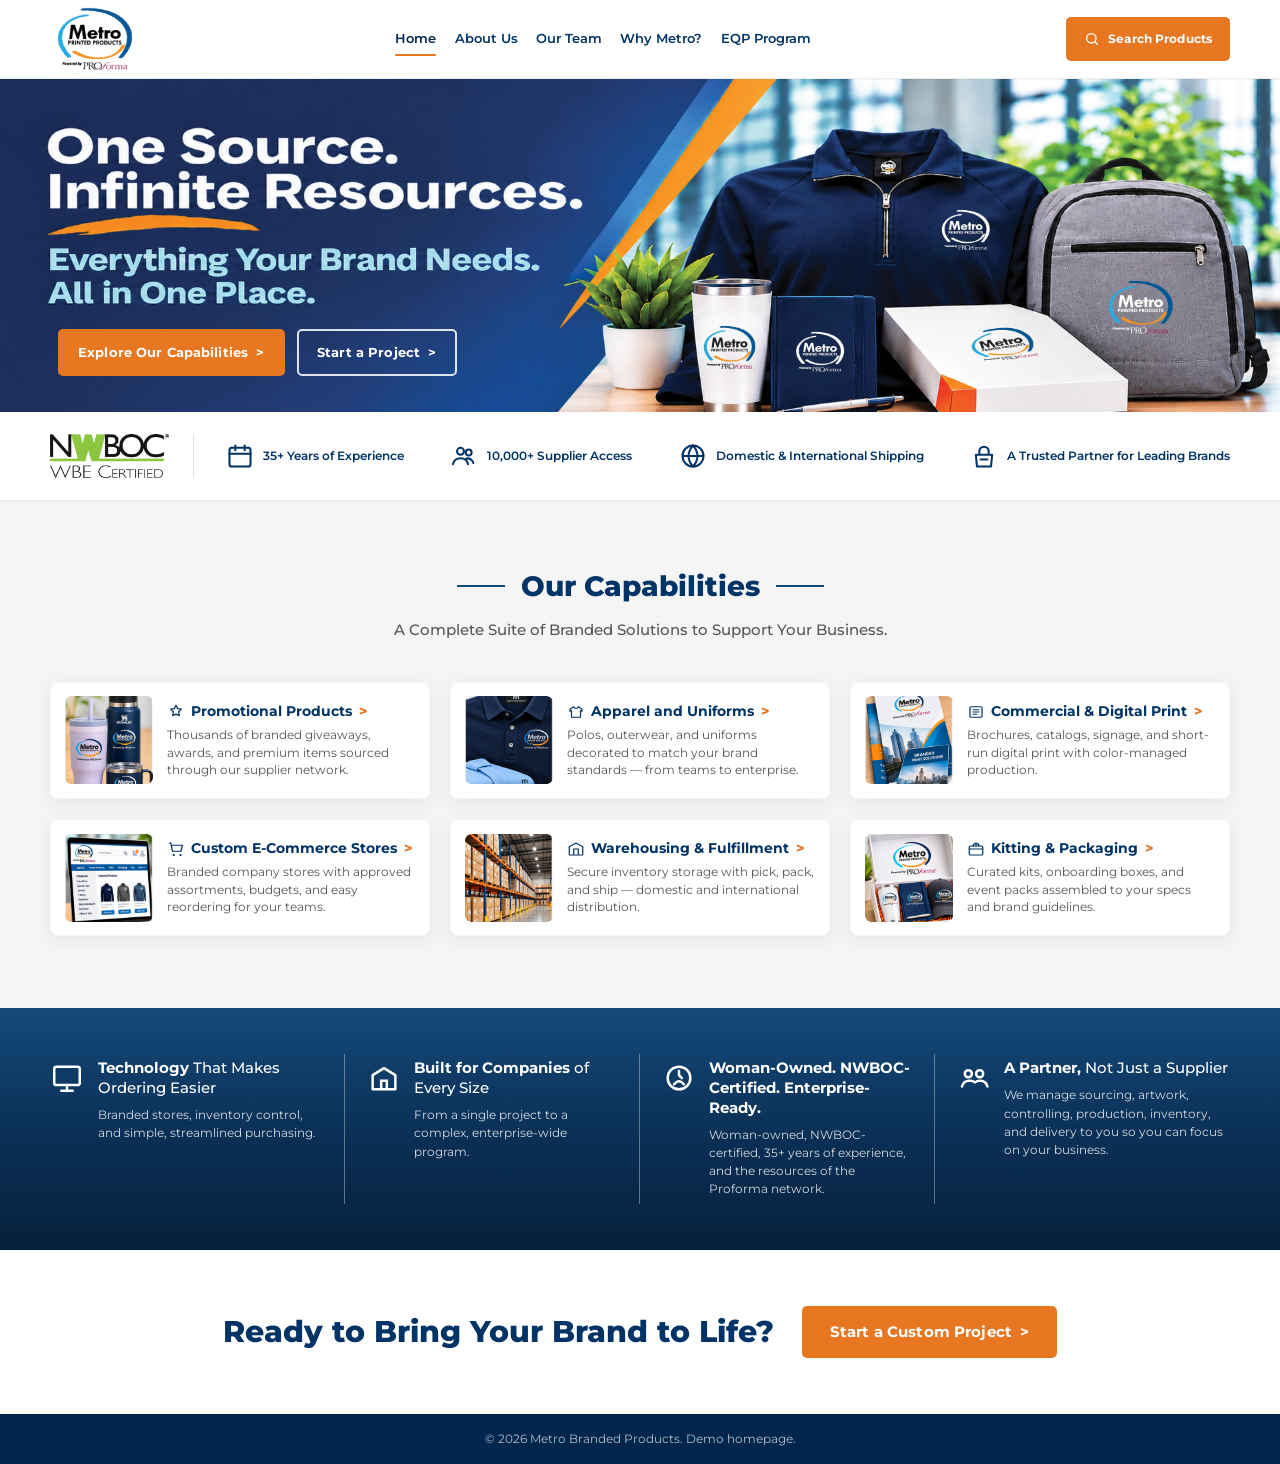
==== index.html @ 1cb09a5c "Add local capability images on the homepage cards." ====
﻿<!DOCTYPE html>
<html lang="en">
<head>
  <meta charset="UTF-8" />
  <meta name="viewport" content="width=device-width, initial-scale=1.0" />
  <title>Metro Branded Products | One Source. Infinite Resources.</title>
  <meta name="description" content="Promotional products, corporate apparel, print, e-commerce, and fulfillment — all in one place." />
  <link rel="preconnect" href="https://fonts.googleapis.com" />
  <link rel="preconnect" href="https://fonts.gstatic.com" crossorigin />
  <link href="https://fonts.googleapis.com/css2?family=Montserrat:wght@400;500;600;700;800&display=swap" rel="stylesheet" />
  <link rel="stylesheet" href="css/styles.css" />
</head>
<body>
  <!-- Sticky site header: logo + nav + search CTA -->
  <header class="site-header" id="top">
    <div class="container header-inner">
      <!-- Logo artwork already includes brand naming — no redundant text beside it -->
      <a class="brand" href="index.html" aria-label="Metro Branded Products home">
        <img src="assets/mpp-logo.png" alt="Metro Branded Products" class="brand-logo" />
      </a>

      <button class="nav-toggle" type="button" aria-expanded="false" aria-controls="primary-nav" aria-label="Toggle menu">
        <span></span><span></span><span></span>
      </button>

      <!-- Capability pages live under the homepage cards — not in top nav -->
      <nav class="primary-nav" id="primary-nav" aria-label="Primary">
        <ul class="nav-list">
          <li><a class="nav-link is-active" href="index.html">Home</a></li>
          <li><a class="nav-link" href="about-us.html">About Us</a></li>
          <li><a class="nav-link" href="our-team.html">Our Team</a></li>
          <li><a class="nav-link" href="why-metro.html">Why Metro?</a></li>
          <li><a class="nav-link" href="eqp-program.html">EQP Program</a></li>
          <li class="nav-search-mobile">
            <a class="btn btn-search" href="https://metroprintedproducts.com">Search Products</a>
          </li>
        </ul>
      </nav>

      <a class="btn btn-search btn-search-desktop" href="https://metroprintedproducts.com">
        <!-- Magnifying glass icon -->
        <svg width="16" height="16" viewBox="0 0 24 24" fill="none" aria-hidden="true">
          <circle cx="11" cy="11" r="7" stroke="currentColor" stroke-width="2"/>
          <path d="M20 20l-3.5-3.5" stroke="currentColor" stroke-width="2" stroke-linecap="round"/>
        </svg>
        Search Products
      </a>
    </div>
  </header>

  <main>
    <!--
      Full attached banner art as the hero (diagonal, type, merch — unchanged).
      Only the two CTAs are HTML, sitting in the open navy under the subhead.
      Mobile: hide flat banner (type would be tiny) → HTML copy + merch crop.
    -->
    <section class="hero" aria-labelledby="hero-heading">
      <img
        class="hero-banner"
        src="assets/hero-banner.jpg?v=3"
        alt=""
        width="1920"
        height="500"
        decoding="async"
      />
      <div class="hero-copy">
        <div class="hero-copy-inner">
          <h1 id="hero-heading">
            <span class="hero-accent">One Source.</span><br />
            Infinite Resources.
          </h1>
          <p class="hero-sub">Everything Your Brand Needs. All in One Place.</p>
          <div class="hero-actions">
            <a class="btn btn-primary" href="#capabilities">Explore Our Capabilities <span aria-hidden="true">&gt;</span></a>
            <button type="button" class="btn btn-ghost" data-open-project>Start a Project <span aria-hidden="true">&gt;</span></button>
          </div>
        </div>
      </div>
      <div class="hero-media" aria-hidden="true">
        <img src="assets/hero-merch.jpg" alt="" width="1800" height="900" decoding="async" />
      </div>
    </section>

    <!-- Trust / proof strip -->
    <section class="trust-bar" aria-label="Company highlights">
      <div class="container trust-inner">
        <a class="nwboc-badge" href="woman-owned-nwboc.html" title="NWBOC WBE Certified">
          <img src="assets/nwboc-logo.png" alt="NWBOC WBE Certified" class="nwboc-logo" width="120" height="48" />
        </a>
        <ul class="trust-stats">
          <li>
            <span class="trust-icon" aria-hidden="true">
              <svg viewBox="0 0 24 24" fill="none"><rect x="3" y="5" width="18" height="16" rx="2" stroke="currentColor" stroke-width="1.75"/><path d="M3 10h18M8 3v4M16 3v4" stroke="currentColor" stroke-width="1.75" stroke-linecap="round"/></svg>
            </span>
            <span>35+ Years of Experience</span>
          </li>
          <li>
            <span class="trust-icon" aria-hidden="true">
              <svg viewBox="0 0 24 24" fill="none"><circle cx="9" cy="8" r="3" stroke="currentColor" stroke-width="1.75"/><circle cx="16" cy="9" r="2.5" stroke="currentColor" stroke-width="1.75"/><path d="M2.5 19c.8-3.2 3.2-5 6.5-5s5.7 1.8 6.5 5M14 14.2c1.8-.4 3.6.2 4.8 1.6.6.7 1 1.5 1.2 2.2" stroke="currentColor" stroke-width="1.75" stroke-linecap="round"/></svg>
            </span>
            <span>10,000+ Supplier Access</span>
          </li>
          <li>
            <span class="trust-icon" aria-hidden="true">
              <svg viewBox="0 0 24 24" fill="none"><circle cx="12" cy="12" r="9" stroke="currentColor" stroke-width="1.75"/><path d="M3 12h18M12 3c2.5 2.8 3.8 5.8 3.8 9S14.5 18.2 12 21c-2.5-2.8-3.8-5.8-3.8-9S9.5 5.8 12 3z" stroke="currentColor" stroke-width="1.75"/></svg>
            </span>
            <span>Domestic &amp; International Shipping</span>
          </li>
          <li>
            <span class="trust-icon" aria-hidden="true">
              <svg viewBox="0 0 24 24" fill="none"><path d="M8 11V8a4 4 0 018 0v3M5 11h14l-1 10H6L5 11z" stroke="currentColor" stroke-width="1.75" stroke-linejoin="round"/><path d="M9 15h6" stroke="currentColor" stroke-width="1.75" stroke-linecap="round"/></svg>
            </span>
            <span>A Trusted Partner for Leading Brands</span>
          </li>
        </ul>
      </div>
    </section>

    <!-- Capabilities grid -->
    <section class="capabilities" id="capabilities" aria-labelledby="capabilities-heading">
      <div class="container">
        <header class="section-header">
          <h2 id="capabilities-heading"><span class="rule"></span> Our Capabilities <span class="rule"></span></h2>
          <p class="section-sub">A Complete Suite of Branded Solutions to Support Your Business.</p>
        </header>

        <div class="cap-grid">
          <a class="cap-card" href="promotional-products.html">
            <div class="cap-thumb">
              <img src="assets/Promotional_Products.png" alt="Promotional products" width="400" height="400" />
            </div>
            <div class="cap-body">
              <h3>
                <span class="cap-icon" aria-hidden="true">
                  <svg viewBox="0 0 24 24" fill="none"><path d="M12 3l2.2 4.5 5 .7-3.6 3.5.9 5.1L12 14.8 7.5 16.8l.9-5.1L4.8 8.2l5-.7L12 3z" stroke="currentColor" stroke-width="1.6" stroke-linejoin="round"/></svg>
                </span>
                Promotional Products <span class="chev" aria-hidden="true">&gt;</span>
              </h3>
              <p>Thousands of branded giveaways, awards, and premium items sourced through our supplier network.</p>
            </div>
          </a>

          <a class="cap-card" href="corporate-apparel.html">
            <div class="cap-thumb">
              <img src="assets/Corporate_Apparel.png" alt="Apparel and uniforms" width="400" height="400" />
            </div>
            <div class="cap-body">
              <h3>
                <span class="cap-icon" aria-hidden="true">
                  <svg viewBox="0 0 24 24" fill="none"><path d="M9 5l-3 2-2 1v3l2-1v9h12V10l2 1V8l-2-1-3-2-1.5 2h-3L9 5z" stroke="currentColor" stroke-width="1.6" stroke-linejoin="round"/></svg>
                </span>
                Apparel and Uniforms <span class="chev" aria-hidden="true">&gt;</span>
              </h3>
              <p>Polos, outerwear, and uniforms decorated to match your brand standards — from teams to enterprise.</p>
            </div>
          </a>

          <a class="cap-card" href="commercial-digital-print.html">
            <div class="cap-thumb">
              <img src="assets/Commercial_Digital_Print.png" alt="Commercial and digital print" width="400" height="400" />
            </div>
            <div class="cap-body">
              <h3>
                <span class="cap-icon" aria-hidden="true">
                  <svg viewBox="0 0 24 24" fill="none"><rect x="4" y="5" width="16" height="14" rx="1.5" stroke="currentColor" stroke-width="1.6"/><path d="M8 9h8M8 12h8M8 15h5" stroke="currentColor" stroke-width="1.6" stroke-linecap="round"/></svg>
                </span>
                Commercial &amp; Digital Print <span class="chev" aria-hidden="true">&gt;</span>
              </h3>
              <p>Brochures, catalogs, signage, and short-run digital print with color-managed production.</p>
            </div>
          </a>

          <a class="cap-card" href="custom-ecommerce-stores.html">
            <div class="cap-thumb">
              <img src="assets/Custom_Ecommerce_Stores.png" alt="Custom e-commerce stores" width="400" height="400" />
            </div>
            <div class="cap-body">
              <h3>
                <span class="cap-icon" aria-hidden="true">
                  <svg viewBox="0 0 24 24" fill="none"><circle cx="9" cy="20" r="1.5" fill="currentColor"/><circle cx="18" cy="20" r="1.5" fill="currentColor"/><path d="M3 4h2l2.4 11h11.2l2-8H7.2" stroke="currentColor" stroke-width="1.6" stroke-linecap="round" stroke-linejoin="round"/></svg>
                </span>
                Custom E-Commerce Stores <span class="chev" aria-hidden="true">&gt;</span>
              </h3>
              <p>Branded company stores with approved assortments, budgets, and easy reordering for your teams.</p>
            </div>
          </a>

          <a class="cap-card" href="warehousing-fulfillment.html">
            <div class="cap-thumb">
              <img src="assets/Warehousing_Fulfillment.png" alt="Warehousing and fulfillment" width="400" height="400" />
            </div>
            <div class="cap-body">
              <h3>
                <span class="cap-icon" aria-hidden="true">
                  <svg viewBox="0 0 24 24" fill="none"><path d="M3 9l9-5 9 5v10a1 1 0 01-1 1H4a1 1 0 01-1-1V9z" stroke="currentColor" stroke-width="1.6" stroke-linejoin="round"/><path d="M9 20V12h6v8" stroke="currentColor" stroke-width="1.6"/></svg>
                </span>
                Warehousing &amp; Fulfillment <span class="chev" aria-hidden="true">&gt;</span>
              </h3>
              <p>Secure inventory storage with pick, pack, and ship — domestic and international distribution.</p>
            </div>
          </a>

          <a class="cap-card" href="kitting-packaging.html">
            <div class="cap-thumb">
              <img src="assets/Kitting_Packaging.png" alt="Kitting and packaging" width="400" height="400" />
            </div>
            <div class="cap-body">
              <h3>
                <span class="cap-icon" aria-hidden="true">
                  <svg viewBox="0 0 24 24" fill="none"><rect x="3" y="8" width="18" height="12" rx="1.5" stroke="currentColor" stroke-width="1.6"/><path d="M12 8V4M8 8c0-2 1.5-3.5 4-3.5S16 6 16 8M3 12h18" stroke="currentColor" stroke-width="1.6" stroke-linecap="round"/></svg>
                </span>
                Kitting &amp; Packaging <span class="chev" aria-hidden="true">&gt;</span>
              </h3>
              <p>Curated kits, onboarding boxes, and event packs assembled to your specs and brand guidelines.</p>
            </div>
          </a>
        </div>
      </div>
    </section>

    <!-- Value proposition strip — gradient + column dividers + supporting copy -->
    <section class="value-bar" id="values" aria-label="Why Metro">
      <div class="container value-grid">
        <a class="value-item" href="technology.html">
          <span class="value-icon" aria-hidden="true">
            <svg viewBox="0 0 24 24" fill="none"><rect x="3" y="4" width="18" height="13" rx="1.5" stroke="currentColor" stroke-width="1.75"/><path d="M8 21h8M12 17v4" stroke="currentColor" stroke-width="1.75" stroke-linecap="round"/></svg>
          </span>
          <div class="value-copy">
            <p class="value-title"><strong>Technology</strong> That Makes Ordering Easier</p>
            <p class="value-sub">Branded stores, inventory control, and simple, streamlined purchasing.</p>
          </div>
        </a>
        <a class="value-item" href="companies-of-every-size.html">
          <span class="value-icon" aria-hidden="true">
            <svg viewBox="0 0 24 24" fill="none"><path d="M4 20V10l8-5 8 5v10H4z" stroke="currentColor" stroke-width="1.75" stroke-linejoin="round"/><path d="M10 20v-6h4v6" stroke="currentColor" stroke-width="1.75"/></svg>
          </span>
          <div class="value-copy">
            <p class="value-title"><strong>Built for Companies</strong> of Every Size</p>
            <p class="value-sub">From a single project to a complex, enterprise-wide program.</p>
          </div>
        </a>
        <a class="value-item" href="woman-owned-nwboc.html">
          <span class="value-icon" aria-hidden="true">
            <svg viewBox="0 0 24 24" fill="none"><circle cx="12" cy="12" r="8" stroke="currentColor" stroke-width="1.75"/><path d="M12 7v3l2 2" stroke="currentColor" stroke-width="1.75" stroke-linecap="round"/><path d="M8.5 16.5l1.2-1.2a3 3 0 014.6 0l1.2 1.2" stroke="currentColor" stroke-width="1.75" stroke-linecap="round"/></svg>
          </span>
          <div class="value-copy">
            <p class="value-title"><strong>Woman-Owned. NWBOC-Certified. Enterprise-Ready.</strong></p>
            <p class="value-sub">Woman-owned, NWBOC-certified, 35+ years of experience, and the resources of the Proforma network.</p>
          </div>
        </a>
        <a class="value-item" href="partner-not-supplier.html">
          <span class="value-icon" aria-hidden="true">
            <svg viewBox="0 0 24 24" fill="none"><circle cx="8" cy="9" r="2.5" stroke="currentColor" stroke-width="1.75"/><circle cx="16" cy="9" r="2.5" stroke="currentColor" stroke-width="1.75"/><path d="M3.5 18c.7-2.6 2.7-4 5-4h1c1.2 0 2.3.4 3.2 1.1.9-.7 2-1.1 3.3-1.1h.5c2.3 0 4.3 1.4 5 4" stroke="currentColor" stroke-width="1.75" stroke-linecap="round"/></svg>
          </span>
          <div class="value-copy">
            <p class="value-title"><strong>A Partner,</strong> Not Just a Supplier</p>
            <p class="value-sub">We manage sourcing, artwork, controlling, production, inventory, and delivery to you so you can focus on your business.</p>
          </div>
        </a>
      </div>
    </section>

    <!-- Closing CTA — headline left, button right; keep it clean -->
    <section class="footer-cta" id="cta" aria-labelledby="cta-heading">
      <div class="container cta-inner">
        <h2 id="cta-heading">Ready to Bring Your Brand to Life?</h2>
        <button type="button" class="btn btn-primary btn-lg" data-open-project>Start a Custom Project <span aria-hidden="true">&gt;</span></button>
      </div>
    </section>
  </main>

  <footer class="site-footer">
    <div class="container footer-inner">
      <p>&copy; <span id="year"></span> Metro Branded Products. Demo homepage.</p>
    </div>
  </footer>

  <!-- Custom project request — same flow as syk_homepage, Metro-styled -->
  <dialog class="modal" id="custom-project" aria-labelledby="project-title">
    <form class="modal__panel" method="dialog">
      <div class="modal__head">
        <h2 id="project-title">Start a Custom Project</h2>
        <button type="button" class="modal__close" data-close aria-label="Close">
          <span aria-hidden="true">&times;</span>
        </button>
      </div>
      <p class="modal__lead">Tell us who to reach and what you need in hand.</p>

      <div class="modal__grid">
        <label>Full name
          <input type="text" name="name" autocomplete="name" required />
        </label>
        <label>Email
          <input type="email" name="email" autocomplete="email" required />
        </label>
        <label>Phone
          <input type="tel" name="phone" autocomplete="tel" />
        </label>
        <label>Department
          <input type="text" name="department" autocomplete="organization" />
        </label>
      </div>

      <label>Scope of work
        <textarea name="scope" rows="5" required placeholder="Quantities, products, branding, budget, shipping, and anything the team should know."></textarea>
      </label>
      <label>In-hands date
        <input type="date" name="in-hands" required />
      </label>

      <div class="modal__actions">
        <button type="button" class="btn btn-ghost-dark" data-close>Cancel</button>
        <button type="submit" class="btn btn-primary" value="submit">Submit request</button>
      </div>
    </form>
  </dialog>

  <!-- Visual confirmation only — form does not send yet -->
  <dialog class="modal" id="project-sent" aria-labelledby="project-sent-title">
    <div class="modal__panel">
      <div class="modal__head">
        <h2 id="project-sent-title">Request received</h2>
        <button type="button" class="modal__close" data-close-sent aria-label="Close">
          <span aria-hidden="true">&times;</span>
        </button>
      </div>
      <p class="modal__lead">A rep will contact you within 30 minutes. If you have any questions, please reach out to <a href="mailto:metroinfo@proforma.com">metroinfo@proforma.com</a>.</p>
      <div class="modal__actions">
        <button type="button" class="btn btn-primary" data-close-sent>Close</button>
      </div>
    </div>
  </dialog>

  <script src="js/main.js"></script>
</body>
</html>
---- css/styles.css ----
/* Metro Branded Products — demo homepage styles
   Tokens mirror the mockup: navy / orange / clean sans */

:root {
  --navy: #003366;
  --navy-deep: #00264d;
  --navy-mid: #0a4a7a;
  --orange: #e87722;
  --orange-hover: #d46818;
  --white: #ffffff;
  --gray-50: #f5f5f5;
  --gray-100: #eeeeee;
  --gray-200: #e2e2e2;
  --muted: #555555;
  --text: #1a1a1a;
  --blue-soft: #7eb8e0;
  --shadow-card: 0 4px 18px rgba(0, 51, 102, 0.08);
  --radius: 5px;
  --header-h: 78px;
  --font: "Montserrat", system-ui, sans-serif;
  --container: 1180px;
  --max: 1100px;
}

*,
*::before,
*::after {
  box-sizing: border-box;
}

html {
  scroll-behavior: smooth;
}

body {
  margin: 0;
  font-family: var(--font);
  color: var(--text);
  background: var(--white);
  line-height: 1.55;
  -webkit-font-smoothing: antialiased;
}

img {
  max-width: 100%;
  display: block;
}

a {
  color: inherit;
  text-decoration: none;
}

ul {
  list-style: none;
  margin: 0;
  padding: 0;
}

.container {
  width: min(100% - 2.5rem, var(--container));
  margin-inline: auto;
}

/* ---------- Buttons ---------- */
.btn {
  display: inline-flex;
  align-items: center;
  justify-content: center;
  gap: 0.5rem;
  padding: 0.7rem 1.15rem;
  border-radius: var(--radius);
  font-family: inherit;
  font-weight: 700;
  font-size: 0.82rem;
  letter-spacing: 0.01em;
  border: 2px solid transparent;
  cursor: pointer;
  transition: background 0.2s ease, transform 0.2s ease, border-color 0.2s ease, color 0.2s ease;
  white-space: nowrap;
  text-decoration: none;
}

button.btn {
  appearance: none;
  -webkit-appearance: none;
}

.btn-primary {
  background: var(--orange);
  color: var(--white);
  border-color: var(--orange);
}

.btn-primary:hover {
  background: var(--orange-hover);
  border-color: var(--orange-hover);
  transform: translateY(-1px);
}

.btn-ghost {
  background: transparent;
  color: var(--white);
  border-color: rgba(255, 255, 255, 0.85);
}

.btn-ghost:hover {
  background: rgba(255, 255, 255, 0.1);
  transform: translateY(-1px);
}

.btn-search {
  background: var(--orange);
  color: var(--white);
  border-color: var(--orange);
  padding: 0.65rem 1rem;
  font-size: 0.75rem;
  flex-shrink: 0;
}

.btn-search:hover {
  background: var(--orange-hover);
}

.btn-lg {
  padding: 0.9rem 1.6rem;
  font-size: 0.95rem;
}

/* ---------- Header ---------- */
.site-header {
  position: sticky;
  top: 0;
  z-index: 100;
  background: var(--white);
  border-bottom: 1px solid var(--gray-100);
  box-shadow: 0 1px 0 rgba(0, 0, 0, 0.03);
  animation: headerIn 0.55s ease both;
}

@keyframes headerIn {
  from { opacity: 0; transform: translateY(-8px); }
  to { opacity: 1; transform: none; }
}

.header-inner {
  display: flex;
  align-items: center;
  gap: 1.25rem;
  min-height: var(--header-h);
}

.brand {
  display: flex;
  align-items: center;
  gap: 0.65rem;
  flex-shrink: 0;
}

/* Full logo mark — no circular crop; artwork carries the brand name */
.brand-logo {
  height: 64px;
  width: auto;
  object-fit: contain;
  display: block;
}

.primary-nav {
  flex: 1;
  display: flex;
  justify-content: center;
}

.nav-list {
  display: flex;
  align-items: center;
  gap: 0.15rem 1.15rem;
}

.nav-link {
  position: relative;
  font-size: 0.8rem;
  font-weight: 600;
  color: var(--navy);
  padding: 0.45rem 0;
  display: inline-flex;
  align-items: center;
  gap: 0.25rem;
  transition: color 0.15s ease, font-size 0.15s ease;
}

.nav-link:hover {
  color: var(--orange);
  font-size: 0.86rem;
}

.nav-link.is-active {
  color: var(--navy-deep);
}

.nav-link.is-active::after {
  content: "";
  position: absolute;
  left: 0;
  right: 0;
  bottom: 0;
  height: 2px;
  background: var(--orange);
  border-radius: 1px;
}

/* Mobile-only search row inside the open hamburger panel */
.nav-search-mobile {
  display: none;
}

.caret {
  width: 0;
  height: 0;
  border-left: 3.5px solid transparent;
  border-right: 3.5px solid transparent;
  border-top: 4px solid var(--navy);
  margin-top: 2px;
}

.has-dropdown {
  position: relative;
}

.dropdown {
  position: absolute;
  top: calc(100% + 0.55rem);
  left: 50%;
  transform: translateX(-50%) translateY(4px);
  min-width: 190px;
  background: var(--white);
  border: 1px solid var(--gray-200);
  border-radius: var(--radius);
  box-shadow: var(--shadow-card);
  padding: 0.4rem 0;
  opacity: 0;
  visibility: hidden;
  transition: opacity 0.18s ease, transform 0.18s ease, visibility 0.18s;
  z-index: 20;
}

.has-dropdown:hover .dropdown,
.has-dropdown:focus-within .dropdown {
  opacity: 1;
  visibility: visible;
  transform: translateX(-50%) translateY(0);
}

.dropdown a {
  display: block;
  padding: 0.5rem 0.9rem;
  font-size: 0.78rem;
  font-weight: 500;
  color: var(--navy);
}

.dropdown a:hover {
  background: var(--gray-50);
  color: var(--orange);
}

.nav-toggle {
  display: none;
  flex-direction: column;
  justify-content: center;
  gap: 5px;
  width: 40px;
  height: 40px;
  border: none;
  background: transparent;
  cursor: pointer;
  padding: 8px;
  margin-left: auto;
}

.nav-toggle span {
  display: block;
  height: 2px;
  width: 100%;
  background: var(--navy);
  border-radius: 1px;
  transition: transform 0.2s ease, opacity 0.2s ease;
}

.nav-toggle[aria-expanded="true"] span:nth-child(1) {
  transform: translateY(7px) rotate(45deg);
}

.nav-toggle[aria-expanded="true"] span:nth-child(2) {
  opacity: 0;
}

.nav-toggle[aria-expanded="true"] span:nth-child(3) {
  transform: translateY(-7px) rotate(-45deg);
}

/* ---------- Hero ---------- */
/* Show the attached banner file as-is (type + diagonal + merch).
   HTML only adds the two CTAs in the open navy under the subhead. */
.hero {
  position: relative;
  display: block;
  width: 100%;
  overflow: hidden;
  /* Exact Metro banner ratio — object-fit:cover won't crop when this matches */
  aspect-ratio: 1920 / 500;
  background: var(--navy-deep);
}

.hero-banner {
  position: absolute;
  inset: 0;
  width: 100%;
  height: 100%;
  object-fit: cover;
  object-position: center center;
  display: block;
  z-index: 0;
}

.hero-copy {
  position: absolute;
  inset: 0;
  z-index: 1;
  background: transparent;
  color: var(--white);
  pointer-events: none;
}

.hero-copy-inner {
  position: absolute;
  left: 4.5%;
  /* Open navy under baked-in subhead — CTAs only (headlines stay in the art) */
  bottom: 11%;
  top: auto;
  max-width: 540px;
  width: min(46%, 540px);
  animation: heroUp 0.7s ease 0.12s both;
  pointer-events: auto;
}

@keyframes heroUp {
  from { opacity: 0; transform: translateY(18px); }
  to { opacity: 1; transform: none; }
}

/* Desktop: headlines are in the banner image — keep in DOM for a11y/mobile */
.hero h1,
.hero-sub {
  position: absolute;
  width: 1px;
  height: 1px;
  padding: 0;
  margin: -1px;
  overflow: hidden;
  clip: rect(0, 0, 0, 0);
  white-space: nowrap;
  border: 0;
}

.hero-accent {
  position: relative;
  display: inline-block;
  isolation: isolate;
}

.hero-accent::after {
  content: "";
  position: absolute;
  left: -2%;
  right: -2%;
  bottom: 0.08em;
  height: 0.2em;
  background: var(--orange);
  border-radius: 2px 40% 30% 60% / 60% 40% 70% 40%;
  opacity: 0.95;
  z-index: -1;
  transform: skewX(-10deg) rotate(-1deg);
  pointer-events: none;
}

.hero-actions {
  display: flex;
  flex-wrap: wrap;
  gap: 0.75rem;
}

/* Merch crop is mobile-only */
.hero-media {
  display: none;
}

/* ---------- Trust bar ---------- */
.trust-bar {
  background: var(--white);
  border-bottom: 1px solid var(--gray-100);
  padding: 1.35rem 0;
}

.trust-inner {
  display: flex;
  align-items: center;
  gap: 2rem;
  flex-wrap: wrap;
}

.nwboc-badge {
  display: flex;
  align-items: center;
  padding-right: 1.5rem;
  border-right: 1px solid var(--gray-200);
  flex-shrink: 0;
  text-decoration: none;
}

/* Official NWBOC WBE mark in the trust bar */
.nwboc-logo {
  height: 44px;
  width: auto;
  display: block;
  object-fit: contain;
}

.trust-stats {
  display: flex;
  flex: 1;
  flex-wrap: wrap;
  gap: 1rem 1.75rem;
  justify-content: space-between;
}

.trust-stats li {
  display: flex;
  align-items: center;
  gap: 0.55rem;
  font-size: 0.78rem;
  font-weight: 600;
  color: var(--navy);
  min-width: 140px;
}

.trust-icon {
  width: 28px;
  height: 28px;
  color: var(--navy);
  flex-shrink: 0;
}

.trust-icon svg {
  width: 100%;
  height: 100%;
}

/* ---------- Capabilities ---------- */
.capabilities {
  padding: 4rem 0 4.5rem;
  background: var(--gray-50);
}

.section-header {
  text-align: center;
  margin-bottom: 2.5rem;
}

.section-header h2 {
  display: inline-flex;
  align-items: center;
  gap: 1rem;
  margin: 0 0 0.65rem;
  font-size: clamp(1.4rem, 2.2vw, 1.75rem);
  font-weight: 800;
  color: var(--navy);
}

.section-header .rule {
  display: inline-block;
  width: 48px;
  height: 2px;
  background: var(--navy-mid);
}

.section-sub {
  margin: 0;
  color: var(--muted);
  font-size: 0.95rem;
  font-weight: 500;
}

.cap-grid {
  display: grid;
  grid-template-columns: repeat(3, 1fr);
  gap: 1.25rem;
}

.cap-card {
  display: flex;
  gap: 0.9rem;
  background: var(--white);
  border-radius: 8px;
  padding: 0.85rem;
  box-shadow: var(--shadow-card);
  border: 1px solid rgba(0, 51, 102, 0.04);
  transition: transform 0.25s ease, box-shadow 0.25s ease;
  color: inherit;
  text-decoration: none;
}

.cap-card:hover {
  transform: translateY(-4px);
  box-shadow: 0 10px 28px rgba(0, 51, 102, 0.12);
}

.cap-thumb {
  width: 88px;
  height: 88px;
  flex-shrink: 0;
  border-radius: 6px;
  overflow: hidden;
  background: var(--gray-100);
}

.cap-thumb img {
  width: 100%;
  height: 100%;
  object-fit: cover;
}

.cap-body {
  min-width: 0;
  display: flex;
  flex-direction: column;
  justify-content: center;
}

.cap-body h3 {
  display: flex;
  align-items: center;
  flex-wrap: wrap;
  gap: 0.35rem;
  margin: 0 0 0.35rem;
  font-size: 0.88rem;
  font-weight: 700;
  color: var(--navy);
  line-height: 1.25;
}

.cap-icon {
  width: 18px;
  height: 18px;
  color: var(--navy);
  display: inline-flex;
}

.cap-icon svg {
  width: 100%;
  height: 100%;
}

.cap-body .chev {
  color: var(--orange);
  font-weight: 800;
  margin-left: 0.1rem;
}

.cap-body p {
  margin: 0;
  font-size: 0.75rem;
  color: var(--muted);
  line-height: 1.45;
}

/* ---------- Value bar ---------- */
.value-bar {
  /* Stronger top-to-bottom navy gradient + soft warehouse texture */
  background:
    linear-gradient(180deg, rgba(0, 58, 110, 0.92) 0%, rgba(0, 38, 77, 0.96) 55%, rgba(0, 28, 56, 0.98) 100%),
    url("https://images.unsplash.com/photo-1586528116311-ad8dd3c8310d?auto=format&fit=crop&w=1600&q=60") center / cover;
  color: var(--white);
  padding: 2.85rem 0;
}

.value-grid {
  display: grid;
  grid-template-columns: repeat(4, 1fr);
  gap: 0;
  align-items: stretch;
}

.value-item {
  display: flex;
  flex-direction: row;
  align-items: flex-start;
  gap: 0.85rem;
  text-align: left;
  padding: 0.35rem 1.35rem;
  /* Vertical dividers with breathing room — skip after last column */
  border-right: 1px solid rgba(255, 255, 255, 0.35);
  color: inherit;
  text-decoration: none;
  transition: opacity 0.2s ease;
}

a.value-item:hover {
  opacity: 0.88;
}

.value-item:first-child {
  padding-left: 0;
}

.value-item:last-child {
  border-right: none;
  padding-right: 0;
}

.value-icon {
  width: 34px;
  height: 34px;
  color: var(--white);
  flex-shrink: 0;
  margin-top: 0.1rem;
}

.value-icon svg {
  width: 100%;
  height: 100%;
}

.value-copy {
  min-width: 0;
}

.value-title {
  margin: 0 0 0.45rem;
  font-size: 0.92rem;
  font-weight: 500;
  line-height: 1.35;
  color: var(--white);
}

.value-title strong {
  font-weight: 700;
}

.value-sub {
  margin: 0;
  font-size: 0.78rem;
  font-weight: 400;
  line-height: 1.45;
  color: rgba(255, 255, 255, 0.82);
}

/* ---------- Footer CTA ---------- */
.footer-cta {
  position: relative;
  padding: 3.5rem 0;
  background: var(--white);
}

.cta-inner {
  display: flex;
  align-items: center;
  justify-content: center;
  flex-wrap: wrap;
  gap: 1.25rem 1.75rem;
  text-align: left;
}

.footer-cta h2 {
  margin: 0;
  font-size: clamp(1.35rem, 2.4vw, 1.85rem);
  font-weight: 800;
  color: var(--navy);
}

.site-footer {
  background: var(--navy-deep);
  color: rgba(255, 255, 255, 0.7);
  padding: 1rem 0;
  font-size: 0.75rem;
  text-align: center;
}

.footer-inner p {
  margin: 0;
}

/* ---------- Responsive ---------- */
@media (max-width: 1024px) {
  .cap-grid {
    grid-template-columns: repeat(2, 1fr);
  }

  .value-grid {
    grid-template-columns: repeat(2, 1fr);
    gap: 1.5rem 0;
  }

  .value-item {
    padding: 0.5rem 1.25rem;
  }

  .value-item:nth-child(2n) {
    border-right: none;
    padding-right: 0;
  }

  .value-item:nth-child(odd) {
    padding-left: 0;
  }

  .value-item:nth-child(-n + 2) {
    padding-bottom: 1.25rem;
    border-bottom: 1px solid rgba(255, 255, 255, 0.2);
  }
}

@media (max-width: 900px) {
  .nav-toggle {
    display: flex;
  }

  .btn-search-desktop {
    display: none;
  }

  .nav-search-mobile {
    display: list-item;
    width: 100%;
    padding-top: 0.5rem;
  }

  .nav-search-mobile .btn-search {
    width: 100%;
    justify-content: center;
  }

  .primary-nav {
    position: absolute;
    top: var(--header-h);
    left: 0;
    right: 0;
    background: var(--white);
    border-bottom: 1px solid var(--gray-200);
    padding: 0.75rem 1.25rem 1.25rem;
    display: none;
    justify-content: stretch;
    box-shadow: 0 8px 20px rgba(0, 0, 0, 0.06);
  }

  .primary-nav.is-open {
    display: block;
  }

  .nav-list {
    flex-direction: column;
    align-items: stretch;
    gap: 0;
  }

  .nav-link {
    padding: 0.75rem 0;
    width: 100%;
    border-bottom: 1px solid var(--gray-100);
  }

  .nav-link.is-active::after {
    display: none;
  }

  .dropdown {
    position: static;
    transform: none;
    opacity: 1;
    visibility: visible;
    box-shadow: none;
    border: none;
    min-width: 0;
    padding: 0 0 0.5rem 0.75rem;
    display: none;
  }

  .has-dropdown.is-open .dropdown {
    display: block;
  }

  .hero {
    aspect-ratio: auto;
    display: flex;
    flex-direction: column;
  }

  .hero-banner {
    display: none;
  }

  .hero-copy {
    position: relative;
    inset: auto;
    background: linear-gradient(145deg, var(--navy-deep) 0%, var(--navy) 55%, var(--navy-mid) 100%);
  }

  .hero-copy-inner {
    position: relative;
    left: auto;
    bottom: auto;
    top: auto;
    max-width: none;
    width: 100%;
    padding: 2.25rem 1.5rem;
  }

  .hero h1,
  .hero-sub {
    position: static;
    width: auto;
    height: auto;
    margin: 0;
    clip: auto;
    overflow: visible;
    white-space: normal;
  }

  .hero h1 {
    margin: 0 0 0.75rem;
    font-size: clamp(1.7rem, 7vw, 2.2rem);
    font-weight: 800;
    line-height: 1.12;
    letter-spacing: -0.02em;
  }

  .hero-sub {
    margin: 0 0 1.15rem;
    font-size: 1.05rem;
    font-weight: 600;
    line-height: 1.35;
    color: var(--blue-soft);
  }

  .hero-media {
    display: block;
    position: relative;
    width: 100%;
    height: 280px;
    overflow: hidden;
    background: var(--navy-deep);
  }

  .hero-media img {
    display: block;
    width: 100%;
    height: 100%;
    object-fit: cover;
    object-position: center 40%;
  }

  .nwboc-badge {
    border-right: none;
    padding-right: 0;
    width: 100%;
  }

  .nwboc-logo {
    height: 40px;
  }

  .trust-stats {
    gap: 1rem 1.25rem;
  }
}

@media (max-width: 640px) {
  .brand-logo {
    height: 52px;
  }

  .cap-grid {
    grid-template-columns: 1fr;
  }

  .value-grid {
    grid-template-columns: 1fr;
    gap: 0;
  }

  .value-item,
  .value-item:nth-child(odd),
  .value-item:nth-child(2n),
  .value-item:first-child,
  .value-item:last-child {
    border-right: none;
    border-bottom: 1px solid rgba(255, 255, 255, 0.2);
    padding: 1rem 0;
  }

  .value-item:last-child {
    border-bottom: none;
  }

  .section-header .rule {
    width: 28px;
  }

  .footer-cta {
    padding: 2.75rem 0;
  }

  .cta-inner {
    flex-direction: column;
    text-align: center;
  }

  .modal__grid {
    grid-template-columns: 1fr;
  }
}

/* ---------- Custom project modal (syk pattern, Metro tokens) ---------- */
.modal {
  width: min(640px, calc(100% - 32px));
  max-width: calc(100% - 32px);
  padding: 0;
  border: 0;
  background: transparent;
  /* Native <dialog> needs auto margins to center in the viewport */
  margin: auto;
}

.modal::backdrop {
  background: rgba(0, 38, 77, 0.72);
}

.modal__panel {
  margin: 0;
  padding: 28px 28px 24px;
  background: var(--white);
  color: var(--text);
  border-top: 4px solid var(--orange);
  border-radius: 0 0 var(--radius) var(--radius);
  max-height: calc(100vh - 48px);
  overflow: auto;
  box-shadow: 0 18px 48px rgba(0, 38, 77, 0.28);
}

.modal__head {
  display: flex;
  align-items: flex-start;
  justify-content: space-between;
  gap: 16px;
}

.modal__head h2 {
  margin: 0;
  font-size: 1.45rem;
  font-weight: 800;
  color: var(--navy);
  letter-spacing: -0.01em;
  line-height: 1.15;
}

.modal__close {
  border: 0;
  background: transparent;
  color: var(--navy);
  font-size: 32px;
  line-height: 0.8;
  cursor: pointer;
  padding: 0;
}

.modal__close:hover {
  color: var(--orange);
}

.modal__lead {
  margin: 10px 0 22px;
  font-size: 0.95rem;
  font-weight: 500;
  color: var(--muted);
}

.modal__lead a {
  color: var(--navy);
  font-weight: 600;
  text-decoration: underline;
  text-underline-offset: 2px;
}

.modal__grid {
  display: grid;
  grid-template-columns: 1fr 1fr;
  gap: 14px 16px;
  margin-bottom: 14px;
}

.modal label {
  display: flex;
  flex-direction: column;
  gap: 6px;
  margin-bottom: 14px;
  font-size: 0.72rem;
  font-weight: 700;
  letter-spacing: 0.04em;
  text-transform: uppercase;
  color: var(--navy);
}

.modal__grid label {
  margin-bottom: 0;
}

.modal input,
.modal textarea {
  width: 100%;
  border: 1px solid var(--gray-200);
  border-radius: var(--radius);
  padding: 10px 12px;
  color: var(--text);
  font: 400 0.92rem/1.4 var(--font);
  letter-spacing: 0;
  text-transform: none;
  background: var(--white);
}

.modal input:focus,
.modal textarea:focus {
  outline: 2px solid var(--orange);
  border-color: var(--orange);
}

.modal__actions {
  display: flex;
  justify-content: flex-end;
  gap: 12px;
  margin-top: 0.25rem;
}

.btn-ghost-dark {
  background: transparent;
  color: var(--navy);
  border-color: transparent;
}

.btn-ghost-dark:hover {
  background: transparent;
  color: var(--orange);
  text-decoration: underline;
  text-underline-offset: 3px;
  transform: none;
}

/* ============================================================
   Interior pages (merged from assets/styles.css)
   Uses .page-hero so it does not collide with the homepage .hero
   ============================================================ */

.page-hero {
  background:
    linear-gradient(120deg, rgba(0, 38, 77, 0.92) 0%, rgba(0, 51, 102, 0.88) 55%, rgba(0, 51, 102, 0.72) 100%),
    url("../assets/metro-wave-background.png") center / cover;
  color: var(--white);
  padding: 3.5rem 0 3rem;
}

.page-hero .hero-inner {
  width: min(100% - 2rem, var(--max));
  margin: 0 auto;
}

.eyebrow {
  font-size: 0.75rem;
  font-weight: 600;
  letter-spacing: 0.04em;
  text-transform: uppercase;
  color: var(--blue-soft);
  margin-bottom: 0.65rem;
}

.page-hero h1 {
  margin: 0 0 0.65rem;
  font-size: clamp(1.7rem, 3.2vw, 2.5rem);
  font-weight: 800;
  line-height: 1.15;
  letter-spacing: -0.02em;
  max-width: 18ch;
}

.page-hero > .hero-inner > p,
.page-hero .hero-inner > p {
  margin: 0;
  font-size: 1.1rem;
  font-weight: 600;
  color: var(--blue-soft);
}

.shell {
  background: var(--gray-50);
  padding: 2.5rem 0 3.5rem;
}

.content {
  width: min(100% - 2rem, var(--max));
  margin: 0 auto;
}

.intro {
  background: var(--white);
  border-radius: 8px;
  padding: 1.5rem 1.6rem;
  box-shadow: var(--shadow-card);
  margin-bottom: 1.25rem;
}

.intro p {
  margin: 0 0 0.9rem;
  color: var(--muted);
  font-size: 0.95rem;
}

.intro p:last-child {
  margin-bottom: 0;
}

.two-col {
  display: grid;
  grid-template-columns: 1.1fr 0.9fr;
  gap: 1.25rem;
  margin-bottom: 1.25rem;
}

.panel {
  background: var(--white);
  border-radius: 8px;
  padding: 1.4rem 1.5rem;
  box-shadow: var(--shadow-card);
}

.panel h2 {
  margin: 0 0 1rem;
  font-size: 1.15rem;
  font-weight: 800;
  color: var(--navy);
}

.item {
  padding: 0.7rem 0;
  border-bottom: 1px solid var(--gray-100);
  font-size: 0.9rem;
  color: var(--muted);
}

.item:last-child {
  border-bottom: none;
  padding-bottom: 0;
}

.item strong {
  color: var(--navy);
  font-weight: 700;
}

.panel > p {
  margin: 0 0 0.9rem;
  font-size: 0.9rem;
  color: var(--muted);
}

.panel > p:last-child {
  margin-bottom: 0;
}

.accent {
  color: var(--orange) !important;
  font-weight: 700 !important;
}

.cert {
  display: flex;
  align-items: center;
  gap: 0.85rem;
  margin-bottom: 1rem;
  padding: 0.75rem;
  background: var(--gray-50);
  border-radius: var(--radius);
}

.cert img {
  height: 42px;
  width: auto;
}

.cert span {
  font-size: 0.82rem;
  font-weight: 600;
  color: var(--navy);
}

.panel-action {
  margin: 1rem 0 0;
}

.eqp-example {
  margin-bottom: 1.25rem;
  background: var(--white);
  border-radius: 8px;
  padding: 1.25rem;
  box-shadow: var(--shadow-card);
  text-align: center;
}

.eqp-visual {
  margin: 0 auto;
  width: 100%;
  max-width: 880px;
}

.eqp-visual img {
  display: block;
  width: 100%;
  max-width: 100%;
  height: auto;
  border-radius: 6px;
  background: var(--gray-50);
}

.eqp-caption {
  margin: 0.75rem 0 0;
  font-size: 0.78rem;
  font-weight: 600;
  color: var(--navy);
}

.page-cta {
  display: flex;
  align-items: center;
  justify-content: space-between;
  gap: 1.25rem;
  flex-wrap: wrap;
  background: var(--navy);
  color: var(--white);
  border-radius: 8px;
  padding: 1.5rem 1.6rem;
}

.page-cta h2 {
  margin: 0 0 0.25rem;
  font-size: 1.25rem;
  font-weight: 800;
}

.page-cta p {
  margin: 0;
  color: var(--blue-soft);
  font-weight: 600;
  font-size: 0.9rem;
}

.page-cta .buttons {
  display: flex;
  flex-wrap: wrap;
  gap: 0.65rem;
}

.btn.alt {
  background: transparent;
  border-color: rgba(255, 255, 255, 0.85);
  color: var(--white);
}

.btn.alt:hover {
  background: rgba(255, 255, 255, 0.1);
}

/* .site-footer lives with the homepage footer block above — shared by all pages */

@media (max-width: 900px) {
  .two-col {
    grid-template-columns: 1fr;
  }

  .page-cta {
    flex-direction: column;
    align-items: flex-start;
  }
}

@media (max-width: 640px) {
  .page-hero {
    padding: 2.5rem 0 2.25rem;
  }
}
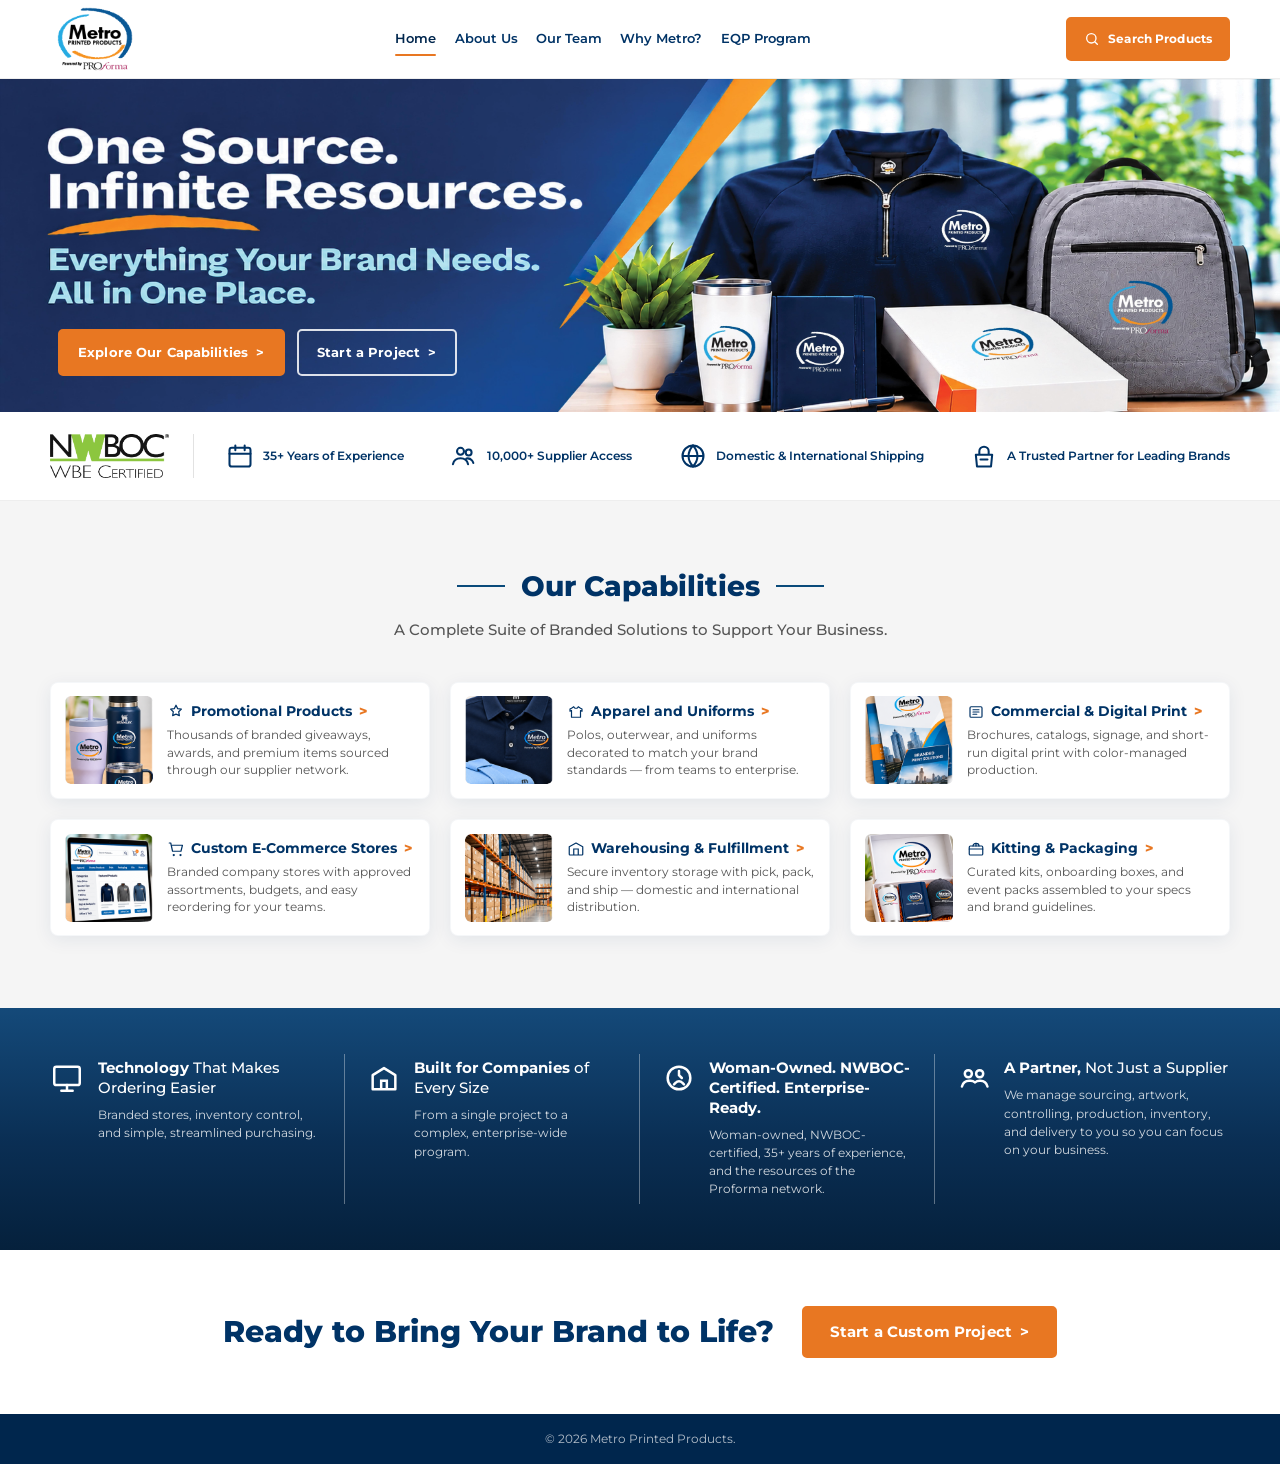
==== commit f6e683da: "Rename brand to Metro Printed Products and tidy the footer." ====
--- a/index.html
+++ b/index.html
@@ -3,7 +3,7 @@
 <head>
   <meta charset="UTF-8" />
   <meta name="viewport" content="width=device-width, initial-scale=1.0" />
-  <title>Metro Branded Products | One Source. Infinite Resources.</title>
+  <title>Metro Printed Products | One Source. Infinite Resources.</title>
   <meta name="description" content="Promotional products, corporate apparel, print, e-commerce, and fulfillment — all in one place." />
   <link rel="preconnect" href="https://fonts.googleapis.com" />
   <link rel="preconnect" href="https://fonts.gstatic.com" crossorigin />
@@ -15,8 +15,8 @@
   <header class="site-header" id="top">
     <div class="container header-inner">
       <!-- Logo artwork already includes brand naming — no redundant text beside it -->
-      <a class="brand" href="index.html" aria-label="Metro Branded Products home">
-        <img src="assets/mpp-logo.png" alt="Metro Branded Products" class="brand-logo" />
+      <a class="brand" href="index.html" aria-label="Metro Printed Products home">
+        <img src="assets/mpp-logo.png" alt="Metro Printed Products" class="brand-logo" />
       </a>
 
       <button class="nav-toggle" type="button" aria-expanded="false" aria-controls="primary-nav" aria-label="Toggle menu">
@@ -271,7 +271,7 @@
 
   <footer class="site-footer">
     <div class="container footer-inner">
-      <p>&copy; <span id="year"></span> Metro Branded Products. Demo homepage.</p>
+      <p>&copy; <span id="year"></span> Metro Printed Products.</p>
     </div>
   </footer>
 
--- a/css/styles.css
+++ b/css/styles.css
@@ -1,4 +1,4 @@
-/* Metro Branded Products — demo homepage styles
+/* Metro Printed Products — demo homepage styles
    Tokens mirror the mockup: navy / orange / clean sans */
 
 :root {
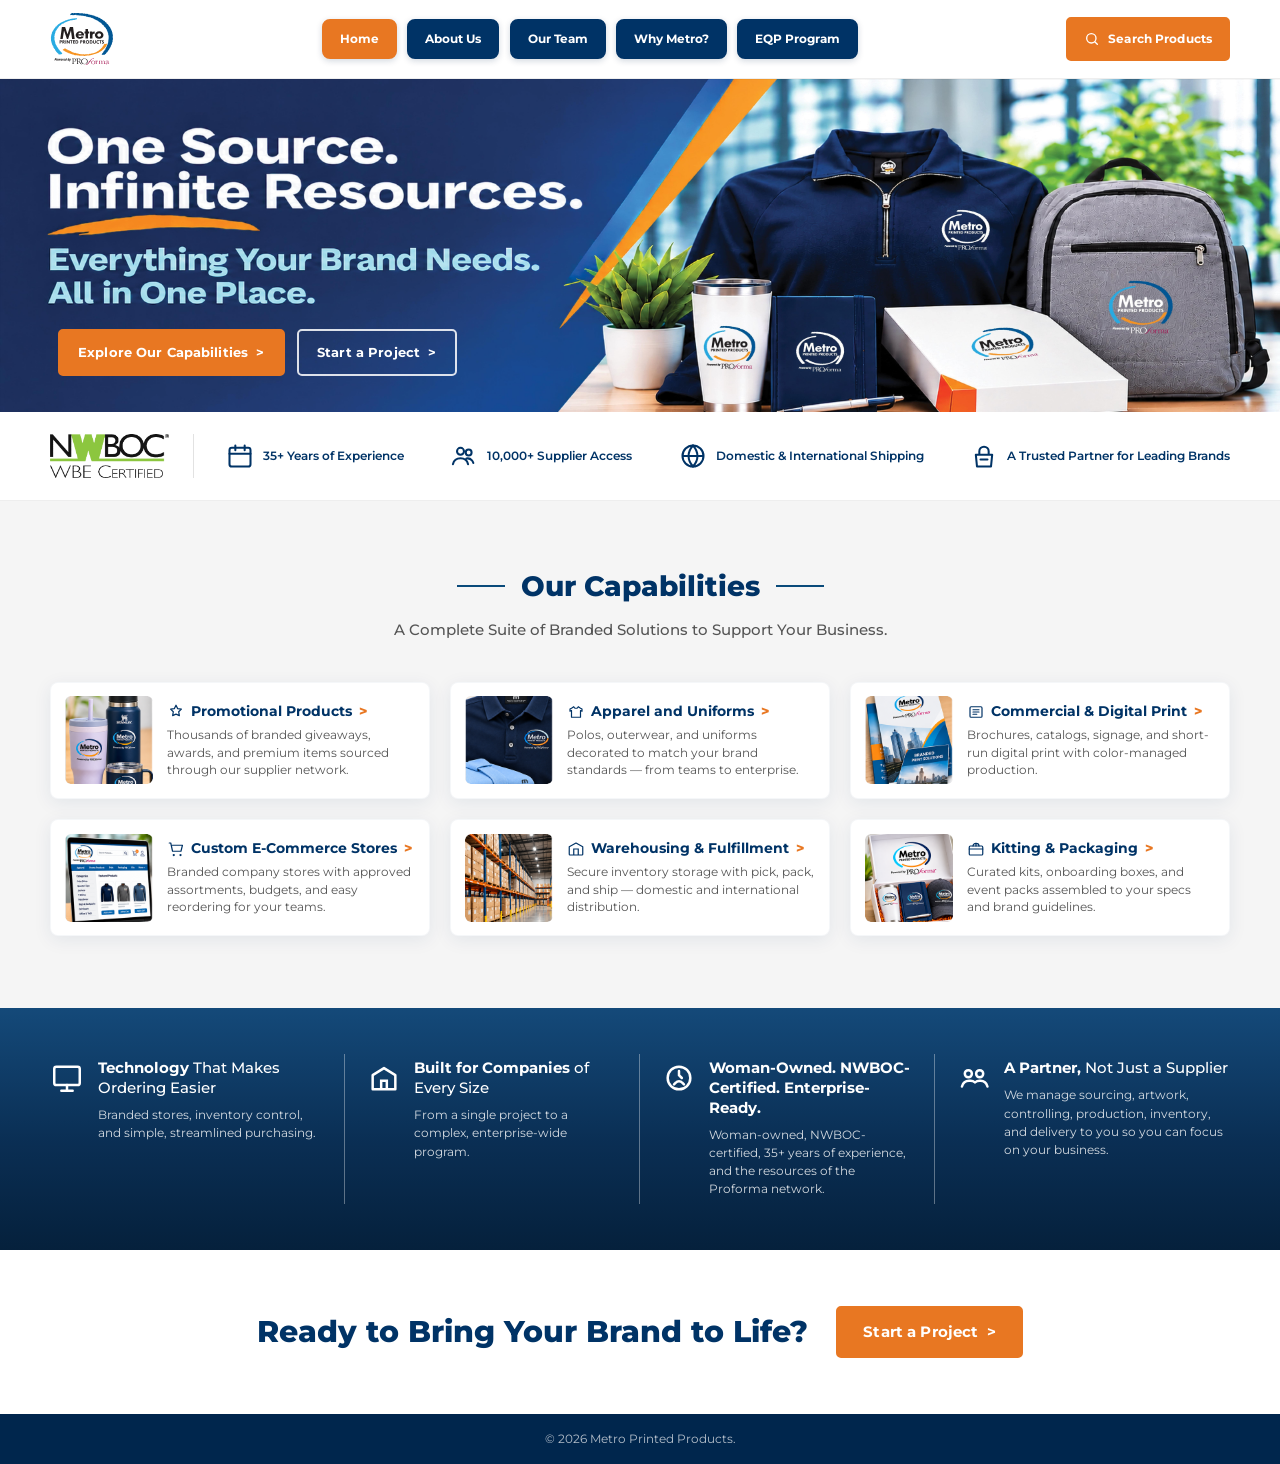
==== commit 8a35ef92: "Add SVG logo, full-res EQP graphic, and pill-style nav." ====
--- a/index.html
+++ b/index.html
@@ -16,7 +16,7 @@
     <div class="container header-inner">
       <!-- Logo artwork already includes brand naming — no redundant text beside it -->
       <a class="brand" href="index.html" aria-label="Metro Printed Products home">
-        <img src="assets/mpp-logo.png" alt="Metro Printed Products" class="brand-logo" />
+        <img src="assets/mpp_logo.svg" alt="Metro Printed Products" class="brand-logo" />
       </a>
 
       <button class="nav-toggle" type="button" aria-expanded="false" aria-controls="primary-nav" aria-label="Toggle menu">
@@ -264,7 +264,7 @@
     <section class="footer-cta" id="cta" aria-labelledby="cta-heading">
       <div class="container cta-inner">
         <h2 id="cta-heading">Ready to Bring Your Brand to Life?</h2>
-        <button type="button" class="btn btn-primary btn-lg" data-open-project>Start a Custom Project <span aria-hidden="true">&gt;</span></button>
+        <button type="button" class="btn btn-primary btn-lg" data-open-project>Start a Project <span aria-hidden="true">&gt;</span></button>
       </div>
     </section>
   </main>
--- a/css/styles.css
+++ b/css/styles.css
@@ -174,39 +174,44 @@
 .nav-list {
   display: flex;
   align-items: center;
-  gap: 0.15rem 1.15rem;
-}
-
+  flex-wrap: wrap;
+  gap: 0.55rem 0.65rem;
+}
+
+/* Pill tabs — navy default, orange for active + hover (mockup) */
 .nav-link {
   position: relative;
-  font-size: 0.8rem;
-  font-weight: 600;
-  color: var(--navy);
-  padding: 0.45rem 0;
+  font-size: 0.78rem;
+  font-weight: 700;
+  color: var(--white);
+  background: var(--navy);
+  border: 2px solid var(--navy);
+  border-radius: 8px;
+  padding: 0.55rem 1rem;
   display: inline-flex;
   align-items: center;
+  justify-content: center;
   gap: 0.25rem;
-  transition: color 0.15s ease, font-size 0.15s ease;
+  box-shadow: 0 2px 6px rgba(0, 38, 77, 0.18);
+  transition: background 0.15s ease, border-color 0.15s ease, color 0.15s ease, transform 0.15s ease;
 }
 
 .nav-link:hover {
-  color: var(--orange);
-  font-size: 0.86rem;
+  background: var(--orange);
+  border-color: var(--orange);
+  color: var(--white);
+  transform: translateY(-1px);
 }
 
 .nav-link.is-active {
-  color: var(--navy-deep);
-}
-
-.nav-link.is-active::after {
-  content: "";
-  position: absolute;
-  left: 0;
-  right: 0;
-  bottom: 0;
-  height: 2px;
   background: var(--orange);
-  border-radius: 1px;
+  border-color: var(--orange);
+  color: var(--white);
+}
+
+.nav-link.is-active:hover {
+  background: var(--orange-hover);
+  border-color: var(--orange-hover);
 }
 
 /* Mobile-only search row inside the open hamburger panel */
@@ -760,17 +765,13 @@
   .nav-list {
     flex-direction: column;
     align-items: stretch;
-    gap: 0;
+    gap: 0.55rem;
   }
 
   .nav-link {
-    padding: 0.75rem 0;
     width: 100%;
-    border-bottom: 1px solid var(--gray-100);
-  }
-
-  .nav-link.is-active::after {
-    display: none;
+    justify-content: center;
+    padding: 0.7rem 1rem;
   }
 
   .dropdown {
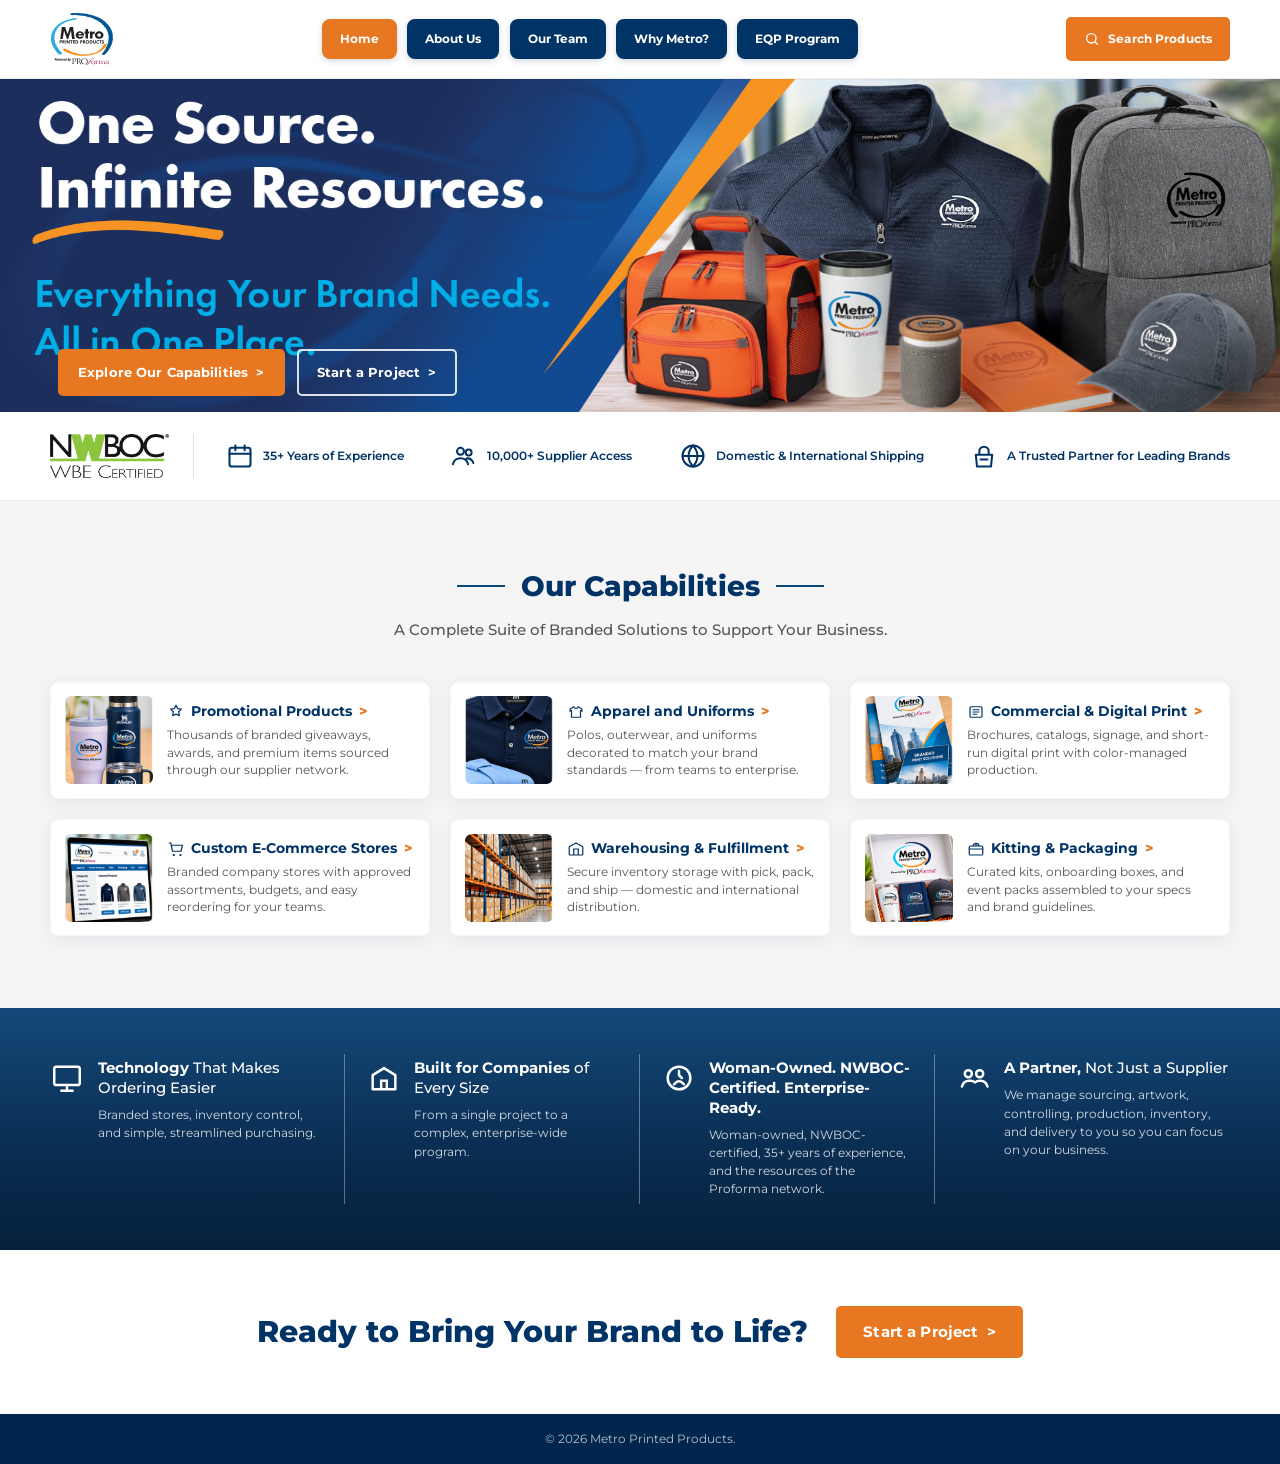
==== commit 60c0bbed: "Update homepage hero banner and lower CTA button placement." ====
--- a/index.html
+++ b/index.html
@@ -57,7 +57,7 @@
     <section class="hero" aria-labelledby="hero-heading">
       <img
         class="hero-banner"
-        src="assets/hero-banner.jpg?v=3"
+        src="assets/hero-banner.png?v=4"
         alt=""
         width="1920"
         height="500"
--- a/css/styles.css
+++ b/css/styles.css
@@ -340,8 +340,8 @@
 .hero-copy-inner {
   position: absolute;
   left: 4.5%;
-  /* Open navy under baked-in subhead — CTAs only (headlines stay in the art) */
-  bottom: 11%;
+  /* Sit clear of baked-in subhead ("All in One Place") in the banner art */
+  bottom: 5%;
   top: auto;
   max-width: 540px;
   width: min(46%, 540px);
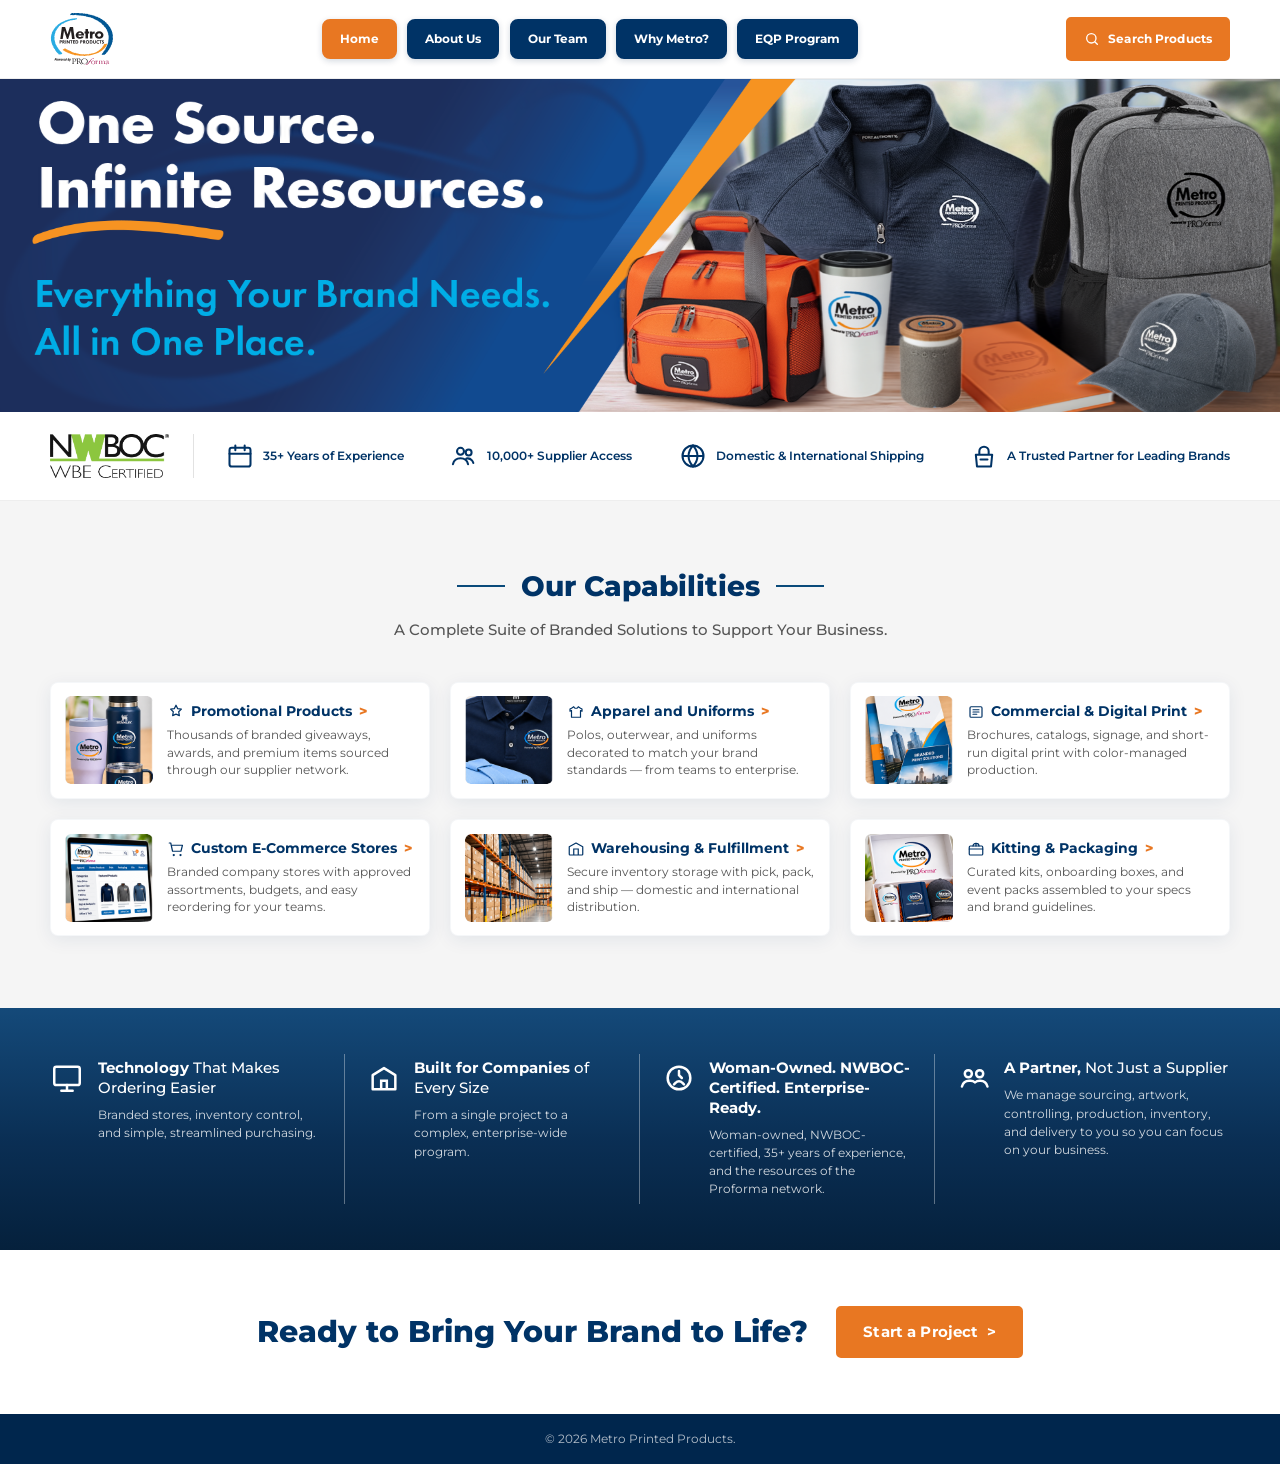
==== commit 891e0fed: "Hide hero CTA buttons to preview the banner art alone." ====
--- a/index.html
+++ b/index.html
@@ -70,10 +70,7 @@
             Infinite Resources.
           </h1>
           <p class="hero-sub">Everything Your Brand Needs. All in One Place.</p>
-          <div class="hero-actions">
-            <a class="btn btn-primary" href="#capabilities">Explore Our Capabilities <span aria-hidden="true">&gt;</span></a>
-            <button type="button" class="btn btn-ghost" data-open-project>Start a Project <span aria-hidden="true">&gt;</span></button>
-          </div>
+          <!-- Hero CTAs temporarily removed to preview the banner art alone -->
         </div>
       </div>
       <div class="hero-media" aria-hidden="true">
